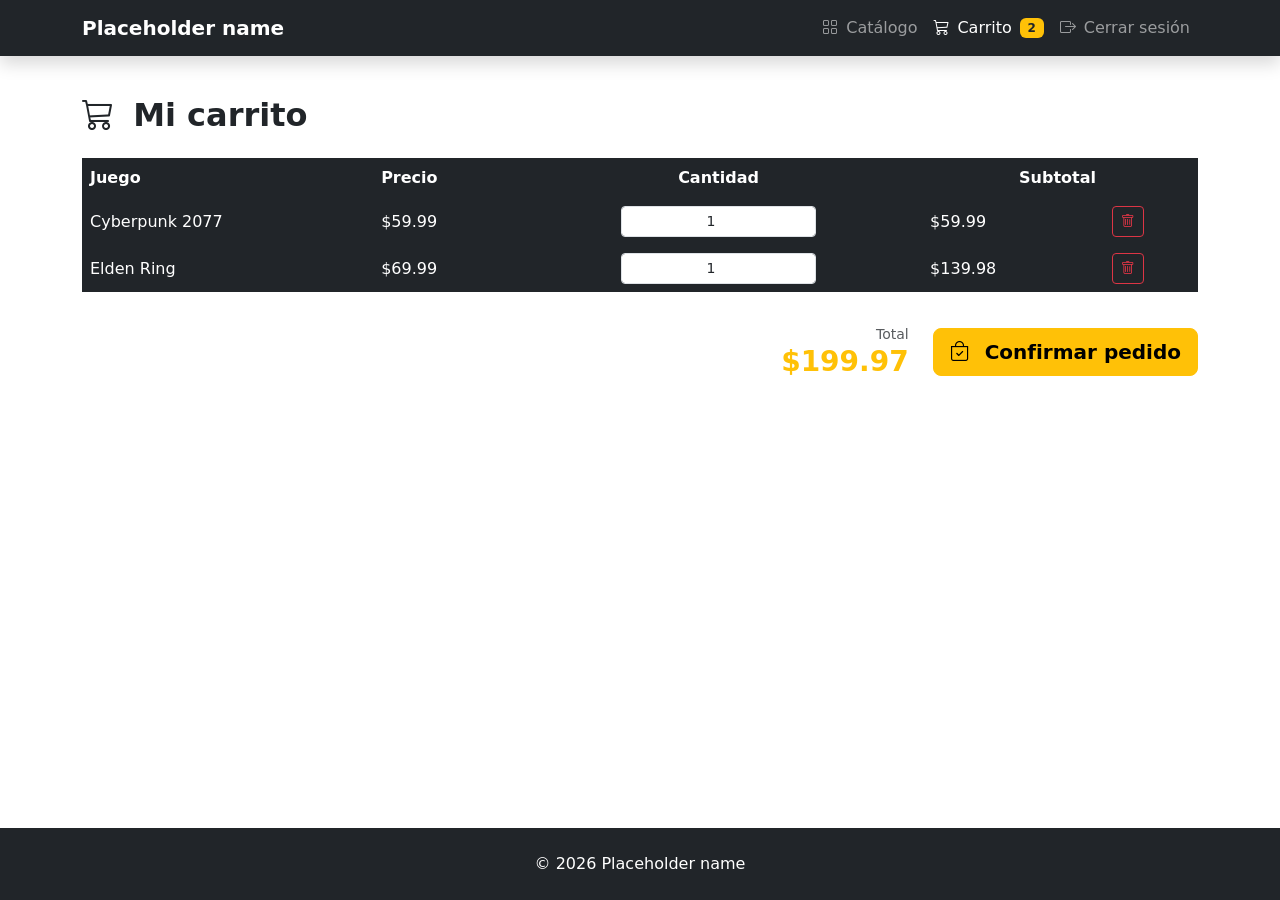
==== carrito.html @ fcfc3b46 "Agrega paginas login y carrito" ====
<!doctype html>
<html lang="es">
  <head>
    <meta charset="UTF-8" />
    <meta name="viewport" content="width=device-width, initial-scale=1.0" />

    <title>Carrito</title>

    <link rel="stylesheet" href="css/main.css" />
    <link
      href="https://cdn.jsdelivr.net/npm/bootstrap@5.3.8/dist/css/bootstrap.min.css"
      rel="stylesheet"
    />
    <link
      rel="stylesheet"
      href="https://cdn.jsdelivr.net/npm/bootstrap-icons@1.13.1/font/bootstrap-icons.min.css"
    />
  </head>

  <body class="d-flex flex-column min-vh-100">
    <!-- NAVBAR -->
    <nav class="navbar navbar-expand-lg navbar-dark bg-dark fixed-top shadow">
      <div class="container">
        <a class="navbar-brand fw-bold" href="main.html">Placeholder name</a>

        <button
          class="navbar-toggler"
          type="button"
          data-bs-toggle="collapse"
          data-bs-target="#menu"
        >
          <span class="navbar-toggler-icon"></span>
        </button>

        <div class="collapse navbar-collapse" id="menu">
          <ul class="navbar-nav ms-auto">
            <li class="nav-item">
              <a class="nav-link d-flex align-items-center gap-2" href="main.html">
                <i class="bi bi-grid"></i>
                Catálogo
              </a>
            </li>

            <li class="nav-item">
              <a class="nav-link d-flex align-items-center gap-2 active" href="carrito.html">
                <i class="bi bi-cart3"></i>
                Carrito
                <span id="carritoContador" class="badge bg-warning text-dark">2</span>
              </a>
            </li>

            <li class="nav-item">
              <a class="nav-link d-flex align-items-center gap-2" href="#" id="btnCerrarSesion">
                <i class="bi bi-box-arrow-right"></i>
                Cerrar sesión
              </a>
            </li>
          </ul>
        </div>
      </div>
    </nav>

    <main class="flex-grow-1">

      <section class="carrito-section py-5 mt-5">
        <div class="container">

          <h2 class="fw-bold mb-4">
            <i class="bi bi-cart3 me-2"></i>
            Mi carrito
          </h2>

          <div id="carritoContenido">
            <div class="table-responsive">
              <table class="table table-dark table-borderless table-hover align-middle">
                <thead>
                  <tr>
                    <th>Juego</th>
                    <th>Precio</th>
                    <th class="text-center">Cantidad</th>
                    <th class="text-end">Subtotal</th>
                    <th></th>
                  </tr>
                </thead>
                <tbody id="carritoTabla">
                    <tr>
                        <td>Cyberpunk 2077</td>
                        <td>$59.99</td>
                        <td class="align-middle">
                          <div class="d-flex justify-content-center">
                            <input type="number" class="form-control form-control-sm text-center w-50" min="1" value="1">
                          </div>
                        </td>
                        <td>$59.99</td>
                        <td>
                          <button class="btn btn-outline-danger btn-sm">
                            <i class="bi bi-trash"></i>
                          </button>
                        </td>
                      </tr>

                      <tr>
                        <td>Elden Ring</td>
                        <td>$69.99</td>
                        <td class="align-middle">
                          <div class="d-flex justify-content-center">
                            <input type="number" class="form-control form-control-sm text-center w-50" min="1" value="1">
                          </div>
                        </td>
                        <td>$139.98</td>
                        <td>
                          <button class="btn btn-outline-danger btn-sm">
                            <i class="bi bi-trash"></i>
                          </button>
                        </td>
                      </tr>
                </tbody>
              </table>
            </div>

    
            <div class="d-flex justify-content-end align-items-center gap-4 mt-3 flex-wrap">
              <div class="text-end">
                <p class="text-muted mb-0 small">Total</p>
                <h3 class="fw-bold text-warning mb-0" id="carritoTotal">$199.97</h3>
              </div>
              <button id="btnConfirmar" class="btn btn-warning btn-lg fw-bold">
                <i class="bi bi-bag-check me-2"></i>
                Confirmar pedido
              </button>
            </div>
          </div>

          <div id="carritoVacio" class="text-center py-5 d-none">
            <i class="bi bi-cart-x fs-1 text-muted mb-3 d-block"></i>
            <h5 class="text-muted">Tu carrito está vacío</h5>
            <a href="#" class="btn btn-warning mt-3">
              <i class="bi bi-grid me-2"></i>
              Ver catálogo
            </a>
          </div>

          <div id="pedidoConfirmado" class="alert alert-success d-none mt-4">
            <i class="bi bi-check-circle me-2"></i>
            ¡Pedido confirmado! Gracias por tu compra.
          </div>

        </div>
      </section>
    </main>
   

    <!-- FOOTER -->
    <footer class="bg-dark text-white py-4">
      <div class="container">
        <p class="text-center mb-0">© 2026 Placeholder name</p>
      </div>
    </footer>


    <script src="https://cdn.jsdelivr.net/npm/bootstrap@5.3.8/dist/js/bootstrap.bundle.min.js"></script>

  </body>
</html>
---- css/main.css ----
/* NAVBAR*/
.nav-link i {
  transition: color 0.2s ease;
}

.nav-link:hover i {
  color: #ffc107;
}

/* HERO */

#inicio {
  padding-top: 120px;
  padding-bottom: 120px;
}

/* separacion general */

.hero-container {
  padding-top: 90px;
  padding-left: 3rem;
  padding-right: 3rem;
}

/* texto */

.hero-info {
  padding-right: 4rem;
}

/* banners */

.game-banner {
  position: relative;

  height: 550px;

  overflow: hidden;
  border-radius: 15px;
}

.game-banner:hover {
  transform: translateY(-8px);
}

.game-banner img {
  width: 100%;
  height: 100%;

  object-fit: cover;
  object-position: center;

  display: block;
}

/* overlay */

.banner-overlay {
  position: absolute;

  left: 0;
  right: 0;
  bottom: 0;

  padding: 1.5rem;

  background: linear-gradient(
    to top,
    rgba(0, 0, 0, 0.95),
    rgba(0, 0, 0, 0.55),
    transparent
  );
}

.banner-overlay h3 {
  margin-top: 0.75rem;
  margin-bottom: 0.25rem;

  font-size: 1.8rem;
  font-weight: 700;
}

.banner-overlay p {
  margin: 0;
  opacity: 0.9;
}

/*Itesm*/
#productos {
  background-color: #f8f9fa;
}

#productos aside .card {
  position: sticky;
  top: 100px;
}

#productos .card-img-top {
  height: 250px;
  object-fit: cover;
}
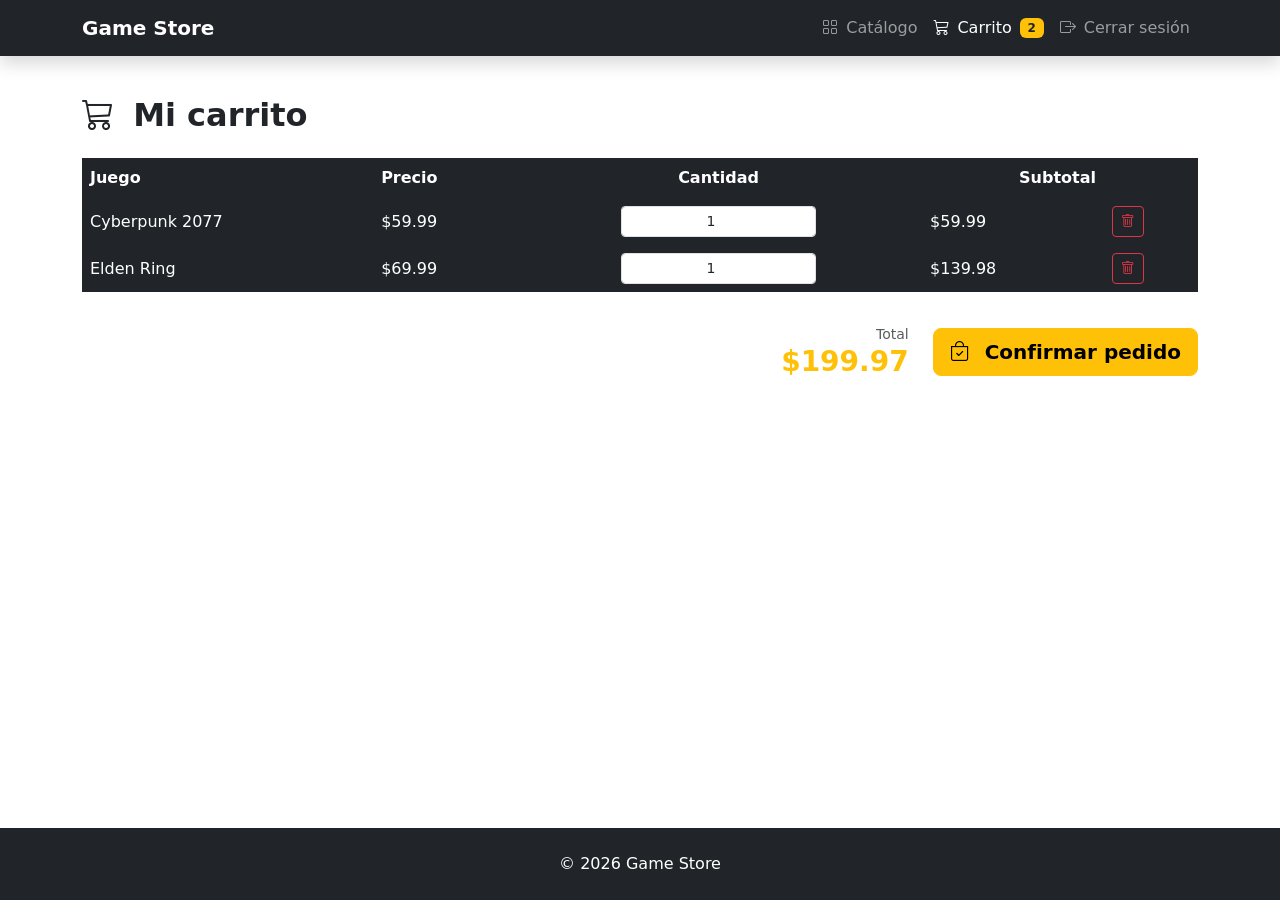
==== commit 2fe37de7: "Actualiza nombre de la pagina en nav y footer" ====
--- a/carrito.html
+++ b/carrito.html
@@ -21,7 +21,7 @@
     <!-- NAVBAR -->
     <nav class="navbar navbar-expand-lg navbar-dark bg-dark fixed-top shadow">
       <div class="container">
-        <a class="navbar-brand fw-bold" href="main.html">Placeholder name</a>
+        <a class="navbar-brand fw-bold" href="main.html">Game Store</a>
 
         <button
           class="navbar-toggler"
@@ -153,7 +153,7 @@
     <!-- FOOTER -->
     <footer class="bg-dark text-white py-4">
       <div class="container">
-        <p class="text-center mb-0">© 2026 Placeholder name</p>
+        <p class="text-center mb-0">© 2026 Game Store</p>
       </div>
     </footer>
 
--- a/css/main.css
+++ b/css/main.css
@@ -10,8 +10,23 @@
 /* HERO */
 
 #inicio {
-  padding-top: 120px;
-  padding-bottom: 120px;
+  background:
+    radial-gradient(
+      circle at top right,
+      rgba(255, 193, 7, 0.15),
+      transparent 30%
+    ),
+    radial-gradient(
+      circle at bottom left,
+      rgba(13, 110, 253, 0.15),
+      transparent 30%
+    ),
+    linear-gradient(135deg, #0f172a, #111827, #0b1120);
+
+  color: white;
+
+  padding-top: 100px;
+  padding-bottom: 80px;
 }
 
 /* separacion general */
@@ -99,3 +114,35 @@
   height: 250px;
   object-fit: cover;
 }
+
+/* FOOTER */
+
+#footer {
+  background-color: #111827;
+}
+
+.footer-link {
+  color: #adb5bd;
+  text-decoration: none;
+
+  transition: 0.2s;
+}
+
+.footer-link:hover {
+  color: #ffc107;
+}
+
+.footer-icon {
+  color: white;
+  font-size: 1.4rem;
+
+  transition: 0.2s;
+}
+
+.footer-icon:hover {
+  color: #ffc107;
+}
+
+.footer-icon {
+  text-decoration: none;
+}
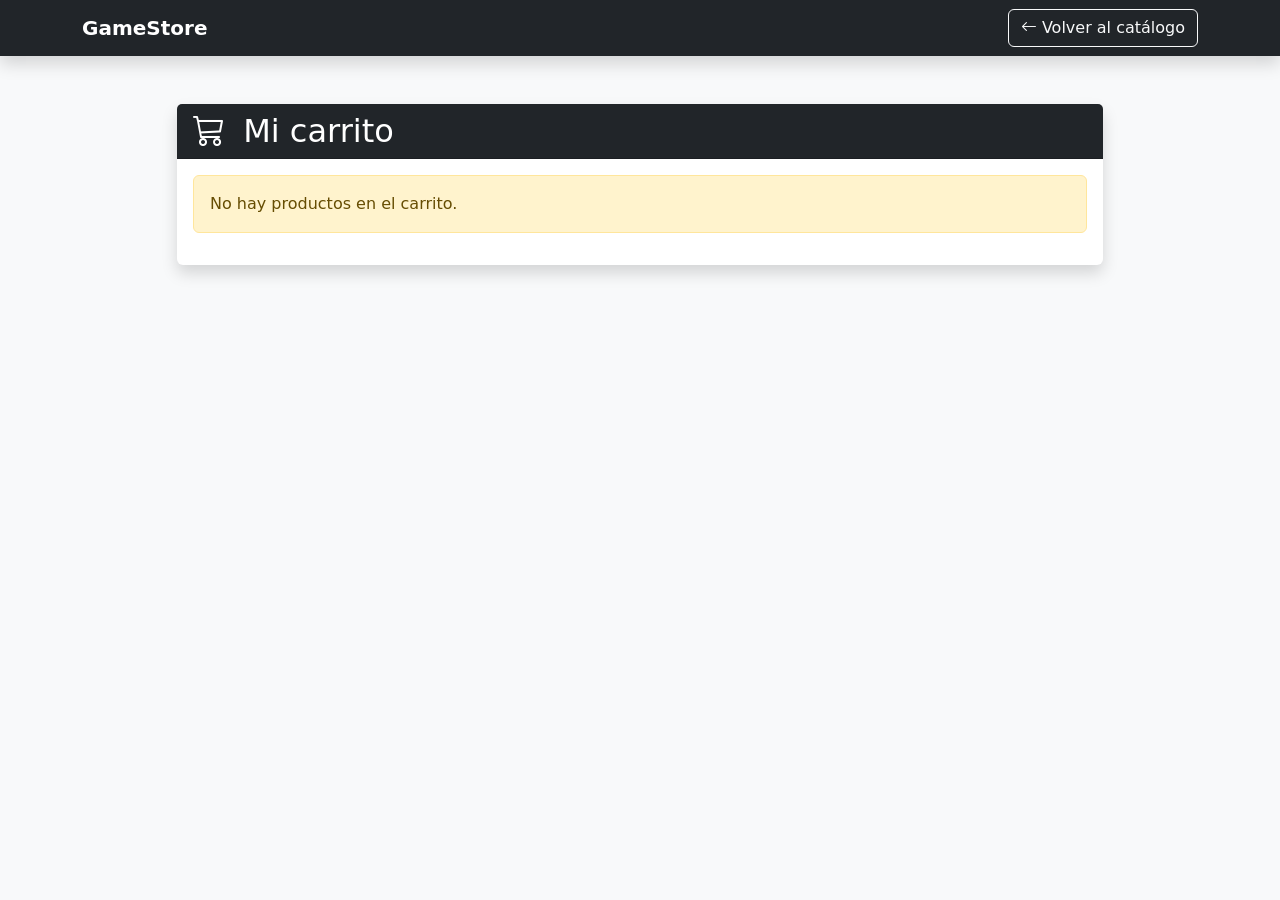
==== commit 4b5a5e72: "html y js carrito" ====
--- a/carrito.html
+++ b/carrito.html
@@ -6,159 +6,103 @@
 
     <title>Carrito</title>
 
-    <link rel="stylesheet" href="css/main.css" />
     <link
       href="https://cdn.jsdelivr.net/npm/bootstrap@5.3.8/dist/css/bootstrap.min.css"
       rel="stylesheet"
     />
+
     <link
       rel="stylesheet"
       href="https://cdn.jsdelivr.net/npm/bootstrap-icons@1.13.1/font/bootstrap-icons.min.css"
     />
+
+    <link rel="stylesheet" href="css/main.css" />
   </head>
 
-  <body class="d-flex flex-column min-vh-100">
+  <body class="bg-light">
     <!-- NAVBAR -->
-    <nav class="navbar navbar-expand-lg navbar-dark bg-dark fixed-top shadow">
+    <nav class="navbar navbar-expand-lg navbar-dark bg-dark shadow">
       <div class="container">
-        <a class="navbar-brand fw-bold" href="main.html">Game Store</a>
+        <a class="navbar-brand fw-bold" href="main.html"> GameStore </a>
 
-        <button
-          class="navbar-toggler"
-          type="button"
-          data-bs-toggle="collapse"
-          data-bs-target="#menu"
-        >
-          <span class="navbar-toggler-icon"></span>
-        </button>
-
-        <div class="collapse navbar-collapse" id="menu">
-          <ul class="navbar-nav ms-auto">
-            <li class="nav-item">
-              <a class="nav-link d-flex align-items-center gap-2" href="main.html">
-                <i class="bi bi-grid"></i>
-                Catálogo
-              </a>
-            </li>
-
-            <li class="nav-item">
-              <a class="nav-link d-flex align-items-center gap-2 active" href="carrito.html">
-                <i class="bi bi-cart3"></i>
-                Carrito
-                <span id="carritoContador" class="badge bg-warning text-dark">2</span>
-              </a>
-            </li>
-
-            <li class="nav-item">
-              <a class="nav-link d-flex align-items-center gap-2" href="#" id="btnCerrarSesion">
-                <i class="bi bi-box-arrow-right"></i>
-                Cerrar sesión
-              </a>
-            </li>
-          </ul>
+        <div class="ms-auto">
+          <a href="main.html" class="btn btn-outline-light">
+            <i class="bi bi-arrow-left"></i>
+            Volver al catálogo
+          </a>
         </div>
       </div>
     </nav>
 
-    <main class="flex-grow-1">
-
-      <section class="carrito-section py-5 mt-5">
-        <div class="container">
-
-          <h2 class="fw-bold mb-4">
-            <i class="bi bi-cart3 me-2"></i>
-            Mi carrito
-          </h2>
-
-          <div id="carritoContenido">
-            <div class="table-responsive">
-              <table class="table table-dark table-borderless table-hover align-middle">
-                <thead>
-                  <tr>
-                    <th>Juego</th>
-                    <th>Precio</th>
-                    <th class="text-center">Cantidad</th>
-                    <th class="text-end">Subtotal</th>
-                    <th></th>
-                  </tr>
-                </thead>
-                <tbody id="carritoTabla">
-                    <tr>
-                        <td>Cyberpunk 2077</td>
-                        <td>$59.99</td>
-                        <td class="align-middle">
-                          <div class="d-flex justify-content-center">
-                            <input type="number" class="form-control form-control-sm text-center w-50" min="1" value="1">
-                          </div>
-                        </td>
-                        <td>$59.99</td>
-                        <td>
-                          <button class="btn btn-outline-danger btn-sm">
-                            <i class="bi bi-trash"></i>
-                          </button>
-                        </td>
-                      </tr>
-
-                      <tr>
-                        <td>Elden Ring</td>
-                        <td>$69.99</td>
-                        <td class="align-middle">
-                          <div class="d-flex justify-content-center">
-                            <input type="number" class="form-control form-control-sm text-center w-50" min="1" value="1">
-                          </div>
-                        </td>
-                        <td>$139.98</td>
-                        <td>
-                          <button class="btn btn-outline-danger btn-sm">
-                            <i class="bi bi-trash"></i>
-                          </button>
-                        </td>
-                      </tr>
-                </tbody>
-              </table>
+    <main class="container py-5">
+      <div class="row justify-content-center">
+        <div class="col-lg-10">
+          <div class="card shadow border-0">
+            <div class="card-header bg-dark text-white">
+              <h2 class="mb-0">
+                <i class="bi bi-cart3 me-2"></i>
+                Mi carrito
+              </h2>
             </div>
 
-    
-            <div class="d-flex justify-content-end align-items-center gap-4 mt-3 flex-wrap">
-              <div class="text-end">
-                <p class="text-muted mb-0 small">Total</p>
-                <h3 class="fw-bold text-warning mb-0" id="carritoTotal">$199.97</h3>
+            <div class="card-body">
+              <!-- Carrito vacío -->
+              <div id="carritoVacio" class="alert alert-warning d-none">
+                No hay productos en el carrito.
               </div>
-              <button id="btnConfirmar" class="btn btn-warning btn-lg fw-bold">
-                <i class="bi bi-bag-check me-2"></i>
-                Confirmar pedido
-              </button>
+
+              <!-- Tabla -->
+              <div id="contenedorCarrito">
+                <div class="table-responsive">
+                  <table class="table table-hover align-middle">
+                    <thead class="table-dark">
+                      <tr>
+                        <th>Juego</th>
+                        <th>Precio</th>
+                        <th>Cantidad</th>
+                        <th>Subtotal</th>
+                        <th>Acciones</th>
+                      </tr>
+                    </thead>
+
+                    <tbody id="tablaCarrito"></tbody>
+                  </table>
+                </div>
+
+                <div class="row mt-4">
+                  <div class="col-md-6"></div>
+
+                  <div class="col-md-6">
+                    <div class="card bg-light">
+                      <div class="card-body">
+                        <h5>Total del pedido</h5>
+
+                        <h2 id="totalCarrito" class="text-warning fw-bold">
+                          $0
+                        </h2>
+
+                        <button
+                          id="btnFinalizarCompra"
+                          class="btn btn-warning w-100 mt-3"
+                        >
+                          <i class="bi bi-bag-check"></i>
+                          Finalizar compra
+                        </button>
+                      </div>
+                    </div>
+                  </div>
+                </div>
+              </div>
+
+              <div id="mensajeCompra" class="alert alert-success mt-4 d-none">
+                Compra realizada correctamente.
+              </div>
             </div>
           </div>
+        </div>
+      </div>
+    </main>
 
-          <div id="carritoVacio" class="text-center py-5 d-none">
-            <i class="bi bi-cart-x fs-1 text-muted mb-3 d-block"></i>
-            <h5 class="text-muted">Tu carrito está vacío</h5>
-            <a href="#" class="btn btn-warning mt-3">
-              <i class="bi bi-grid me-2"></i>
-              Ver catálogo
-            </a>
-          </div>
-
-          <div id="pedidoConfirmado" class="alert alert-success d-none mt-4">
-            <i class="bi bi-check-circle me-2"></i>
-            ¡Pedido confirmado! Gracias por tu compra.
-          </div>
-
-        </div>
-      </section>
-    </main>
-   
-
-    <!-- FOOTER -->
-    <footer class="bg-dark text-white py-4">
-      <div class="container">
-        <p class="text-center mb-0">© 2026 Game Store</p>
-      </div>
-    </footer>
-
-
-    <script src="https://cdn.jsdelivr.net/npm/bootstrap@5.3.8/dist/js/bootstrap.bundle.min.js"></script>
-
+    <script src="js/scriptCarrito.js"></script>
   </body>
 </html>
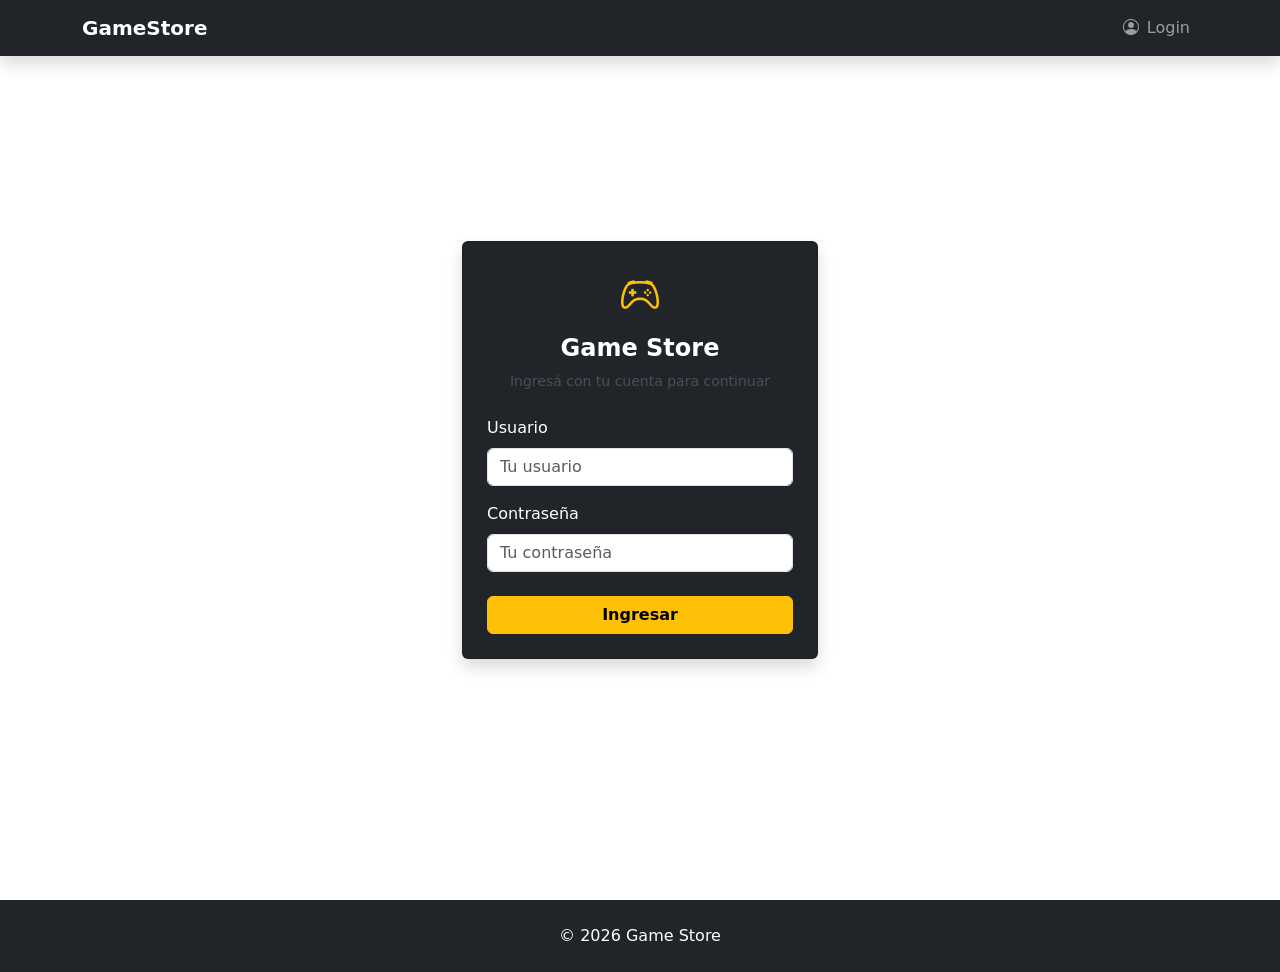
==== commit ed5c3ab9: "seguridad.js" ====
--- a/carrito.html
+++ b/carrito.html
@@ -23,10 +23,10 @@
     <!-- NAVBAR -->
     <nav class="navbar navbar-expand-lg navbar-dark bg-dark shadow">
       <div class="container">
-        <a class="navbar-brand fw-bold" href="main.html"> GameStore </a>
+        <a class="navbar-brand fw-bold" href="index.html"> GameStore </a>
 
         <div class="ms-auto">
-          <a href="main.html" class="btn btn-outline-light">
+          <a href="index.html" class="btn btn-outline-light">
             <i class="bi bi-arrow-left"></i>
             Volver al catálogo
           </a>
@@ -103,6 +103,7 @@
       </div>
     </main>
 
+    <script src="js/scriptSeguridad.js"></script>
     <script src="js/scriptCarrito.js"></script>
   </body>
 </html>
